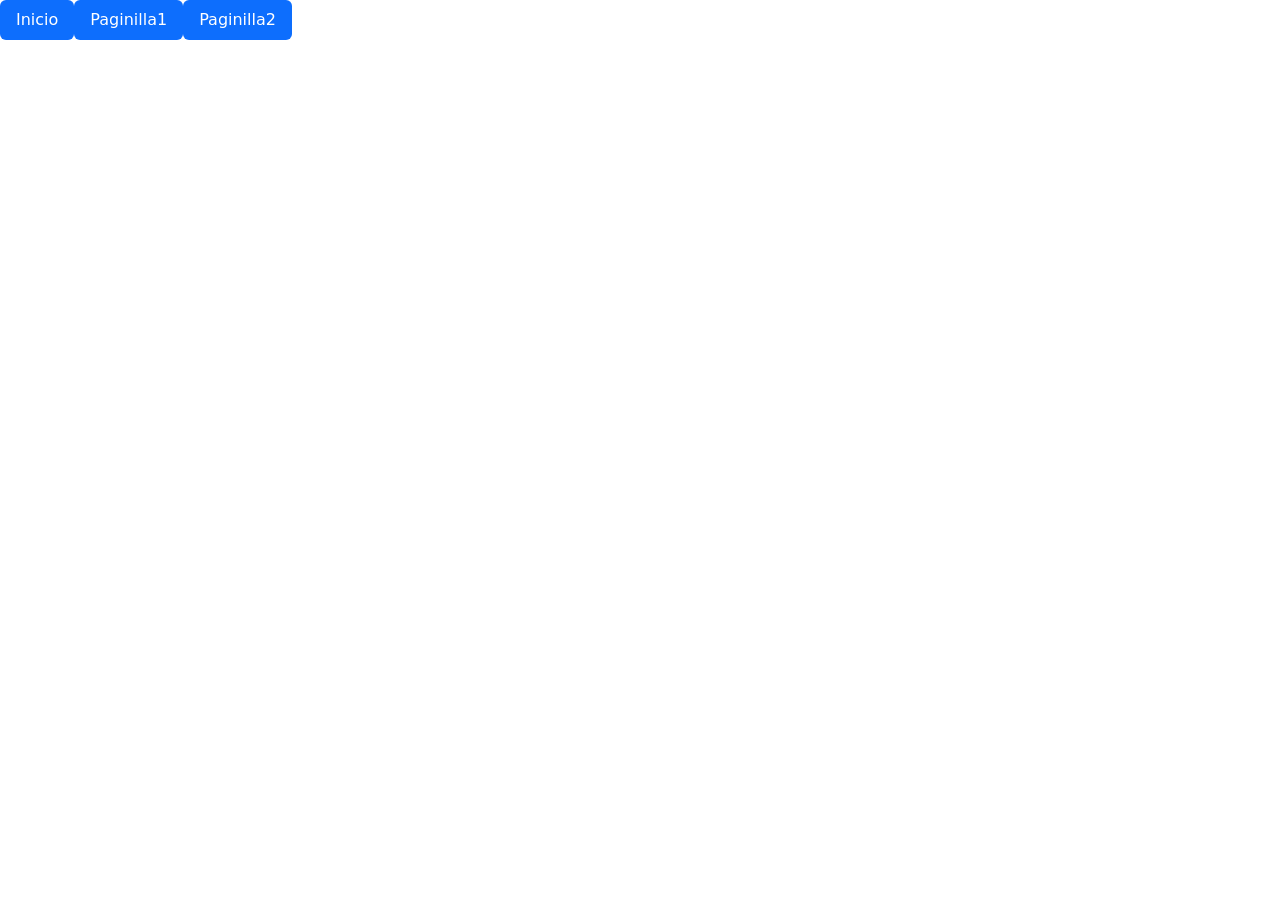
==== index.html @ e14fd226 "Creación de css, hojas y menú Creé las 3 hojas html, la hoja css y añadí el menú bootstrap a las 3 h" ====
<!doctype html> 
<html lang="es">
    <head>
        <title>comparador de carreras</title>
        <meta charset="utf-8">
        <meta name="viewport" content="width=device-width, initial-scale=1">
        <link rel="stylesheet" href="./css/Estilos.css">
        <link href="https://cdn.jsdelivr.net/npm/bootstrap@5.3.8/dist/css/bootstrap.min.css" rel="stylesheet" integrity="sha384-sRIl4kxILFvY47J16cr9ZwB07vP4J8+LH7qKQnuqkuIAvNWLzeN8tE5YBujZqJLB" crossorigin="anonymous">
    </head>

    <body>
        <ul class="nav nav-pills">
            <li class="nav-item">
              <a class="nav-link active" aria-current="page" href="./index.html">Inicio</a>
            </li>
            <li class="nav-item">
                <a class="nav-link active" aria-current="page" href="salidas.html">Paginilla1</a>
            </li>
            <li class="nav-item">
                <a class="nav-link active" aria-current="page" href="carreras.html">Paginilla2</a>
            </li>
        </ul>
        <script src="https://cdn.jsdelivr.net/npm/bootstrap@5.3.8/dist/js/bootstrap.bundle.min.js" integrity="sha384-FKyoEForCGlyvwx9Hj09JcYn3nv7wiPVlz7YYwJrWVcXK/BmnVDxM+D2scQbITxI" crossorigin="anonymous"></script>
    </body>
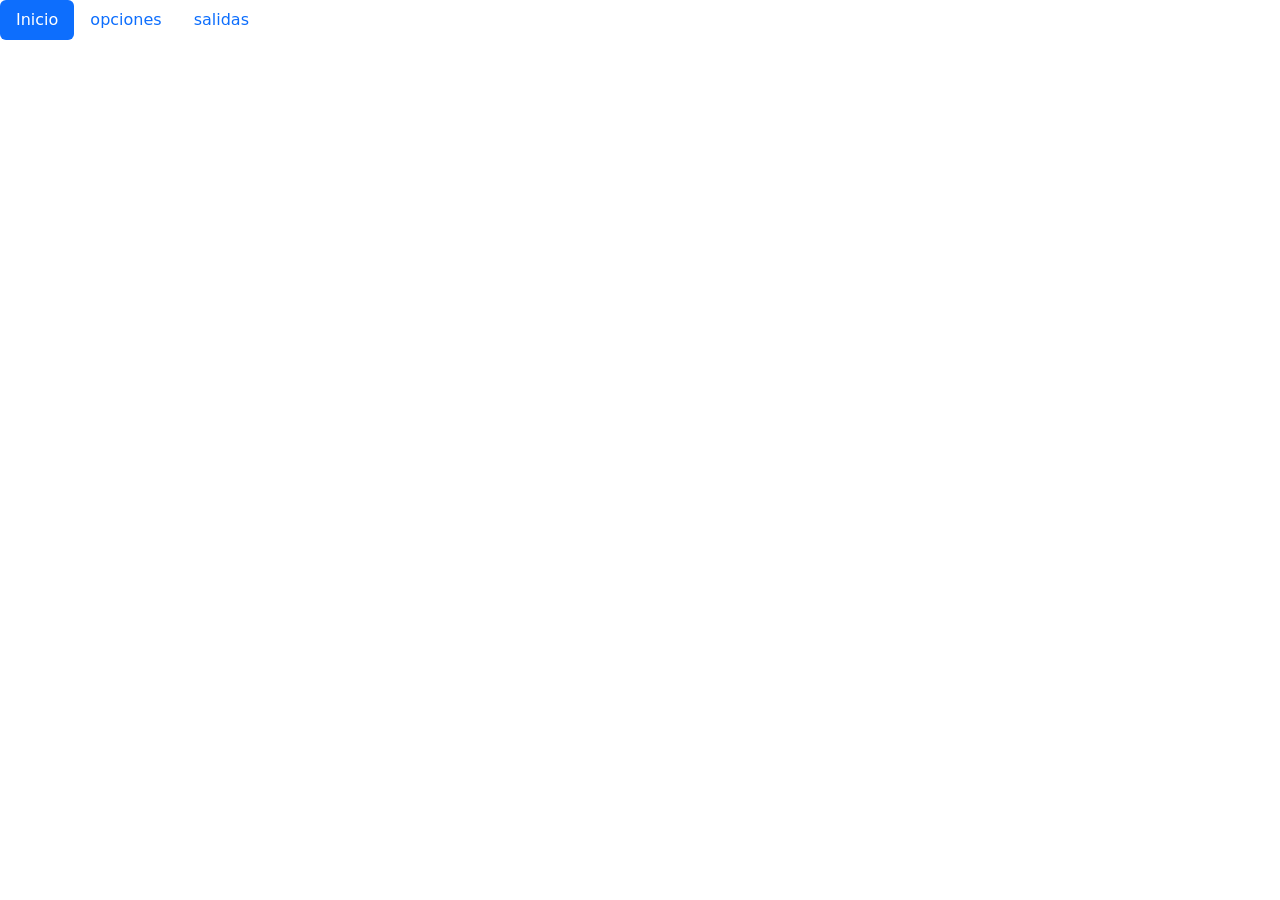
==== commit 4cb85d4f: "Tablas y menú Añadí la tabla a la hoja salidas y arreglé el menú" ====
--- a/index.html
+++ b/index.html
@@ -14,10 +14,10 @@
               <a class="nav-link active" aria-current="page" href="./index.html">Inicio</a>
             </li>
             <li class="nav-item">
-                <a class="nav-link active" aria-current="page" href="salidas.html">Paginilla1</a>
+                <a class="nav-link" href="opciones.html">opciones</a>
             </li>
             <li class="nav-item">
-                <a class="nav-link active" aria-current="page" href="carreras.html">Paginilla2</a>
+                <a class="nav-link" href="salidas.html">salidas</a>
             </li>
         </ul>
         <script src="https://cdn.jsdelivr.net/npm/bootstrap@5.3.8/dist/js/bootstrap.bundle.min.js" integrity="sha384-FKyoEForCGlyvwx9Hj09JcYn3nv7wiPVlz7YYwJrWVcXK/BmnVDxM+D2scQbITxI" crossorigin="anonymous"></script>
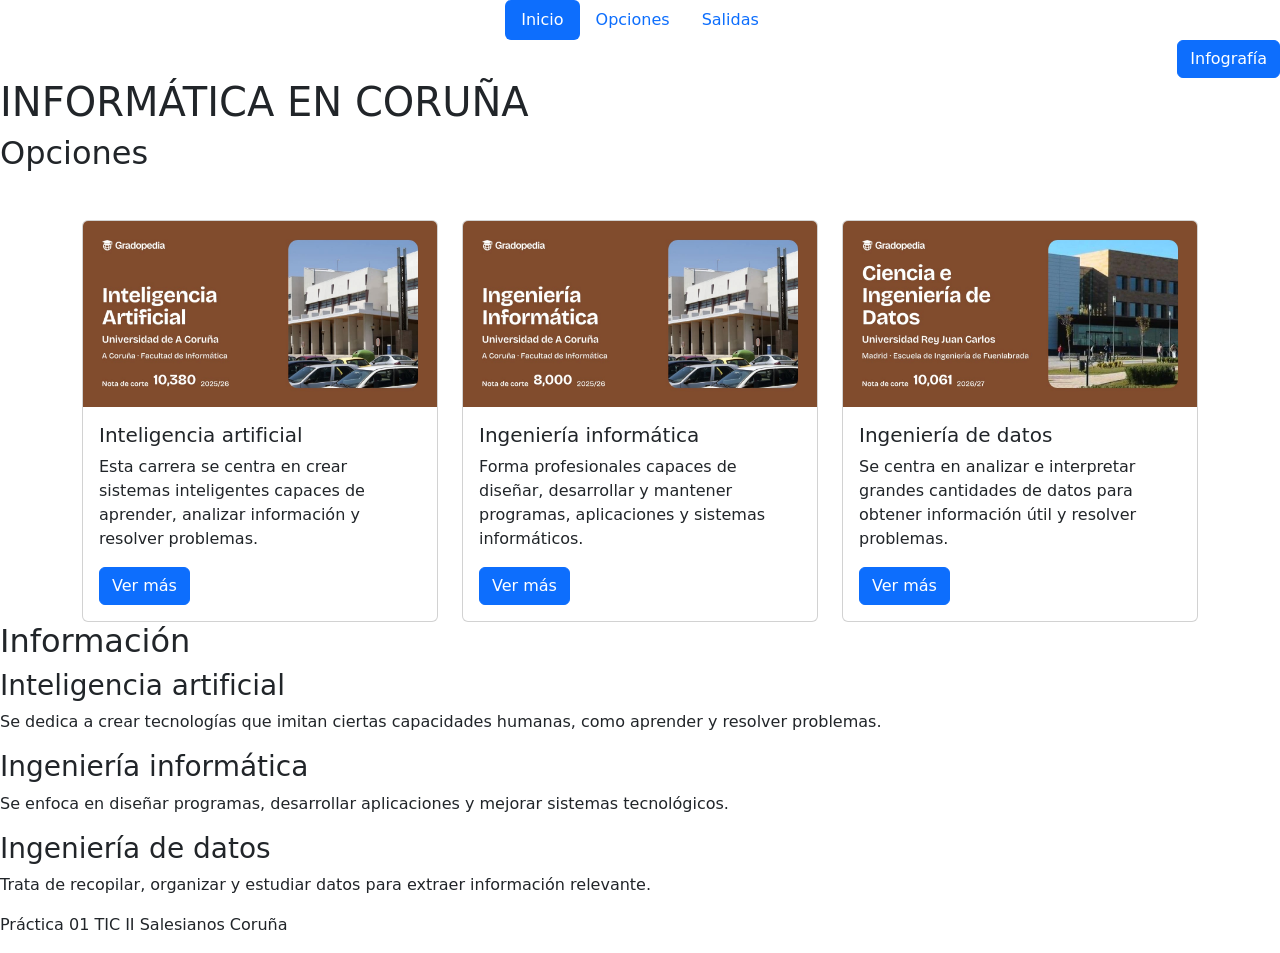
==== commit 7194c525: "Citacion de imagenes en readme cite las imagenes en el readme" ====
--- a/index.html
+++ b/index.html
@@ -8,18 +8,113 @@
         <link href="https://cdn.jsdelivr.net/npm/bootstrap@5.3.8/dist/css/bootstrap.min.css" rel="stylesheet" integrity="sha384-sRIl4kxILFvY47J16cr9ZwB07vP4J8+LH7qKQnuqkuIAvNWLzeN8tE5YBujZqJLB" crossorigin="anonymous">
     </head>
 
-    <body>
-        <ul class="nav nav-pills">
-            <li class="nav-item">
+    <body class="fondo">
+        <ul class="nav nav-pills justify-content-center">
+            <li class="menu"class="nav-item">
               <a class="nav-link active" aria-current="page" href="./index.html">Inicio</a>
             </li>
-            <li class="nav-item">
-                <a class="nav-link" href="opciones.html">opciones</a>
+            <li class="menu" class="nav-item">
+                <a class="nav-link" href="opciones.html">Opciones</a>
             </li>
-            <li class="nav-item">
-                <a class="nav-link" href="salidas.html">salidas</a>
+            <li class="menu" class="nav-item">
+                <a class="nav-link" href="salidas.html">Salidas</a>
             </li>
         </ul>
+
+        <div class="d-flex justify-content-end">
+            <button class="btn btn-primary" type="button"
+                data-bs-toggle="offcanvas"
+                data-bs-target="#offcanvasRight"
+                aria-controls="offcanvasRight">
+                Infografía
+            </button>
+        </div>
+        
+        <div class="offcanvas offcanvas-end" tabindex="-1"
+            id="offcanvasRight"
+            aria-labelledby="offcanvasRightLabel">
+        
+            <div class="offcanvas-header">
+                <h5 class="offcanvas-title" id="offcanvasRightLabel">
+                    Infografía
+                </h5>
+        
+                <button type="button"
+                    class="btn-close"
+                    data-bs-dismiss="offcanvas"
+                    aria-label="Cerrar">
+                </button>
+            </div>
+        
+            <div class="offcanvas-body">
+                <p>Gradopedia:</p>
+                <a class="d-block" href="https://gradopedia.es/grados/inteligencia-artificial/udc-a-coruna">Inteligencia artificial</a>
+                <a class="d-block" href="https://gradopedia.es/grados/ingenieria-informatica/udc-a-coruna">Ingeniería informática</a>
+                <a class="d-block" href="https://gradopedia.es/grados/ciencia-e-ingenieria-de-datos/udc-a-coruna">   Ingeniería de datos</a>
+                <p>UDC</p>
+                <a class="d-block" href="https://www.udc.gal/es/futuros_estudantes/portas_abertas-00001/graos/int-artificial/">Inteligencia artificial</a>
+                <a class="d-block" href="https://www.udc.gal/es/centros_departamentos_servizos/centros/centro/?codigo=614"> Ingeniería informática</a>
+                <a class="d-block" href="https://estudos.udc.es/es/study/detail/614g02v01">Ingeniería de datos</a>
+                <p>IA</p>
+                <a class="d-block" href="https://chatgpt.com">ChatGPT</a>
+                <a class="d-block" href="https://gemini.google.com">Gemini</a>
+            </div>
+          </div>
+    </div>
+        <div class="contenedor-titulo">
+            <h1 class="titulo">INFORMÁTICA EN CORUÑA</h1>
+        </div>
+        <h2 class="subtitulo">Opciones</h2>
+        <div class="container mt-5">
+            <div class="row justify-content-center">
+        
+                <div class="col-md-4">
+                    <div class="card h-100">
+                        <img src="./Imágenes/Inteligencia-Artificial.jpg" class="card-img-top" alt="...">
+                        <div class="card-body">
+                            <h5 class="card-title">Inteligencia artificial</h5>
+                            <p class="card-text">Esta carrera se centra en crear sistemas inteligentes capaces de aprender, analizar información y resolver problemas.</p>
+                            <a href="https://gradopedia.es/grados/inteligencia-artificial/udc-a-coruna" class="btn btn-primary">Ver más</a>
+                        </div>
+                    </div>
+                </div>
+        
+                <div class="col-md-4">
+                    <div class="card h-100">
+                        <img src="./Imágenes/Ingeniería-Informática.jpg" class="card-img-top" alt="...">
+                        <div class="card-body">
+                            <h5 class="card-title">Ingeniería informática</h5>
+                            <p class="card-text">Forma profesionales capaces de diseñar, desarrollar y mantener programas, aplicaciones y sistemas informáticos.</p>
+                            <a href="https://gradopedia.es/grados/ingenieria-informatica/udc-a-coruna" class="btn btn-primary">Ver más</a>
+                        </div>
+                    </div>
+                </div>
+        
+                <div class="col-md-4">
+                    <div class="card h-100">
+                        <img src="./Imágenes/Ingeniería-de-datos.jpg" class="card-img-top" alt="...">
+                        <div class="card-body">
+                            <h5 class="card-title">Ingeniería de datos</h5>
+                            <p class="card-text">Se centra en analizar e interpretar grandes cantidades de datos para obtener información útil y resolver problemas.</p>
+                            <a href="https://gradopedia.es/grados/ciencia-e-ingenieria-de-datos/udc-a-coruna" class="btn btn-primary">Ver más</a>
+                        </div>
+                    </div>
+                </div>
+        
+            </div>
+        </div>
+        <h2 class="subtitulo">Información</h2>
+        <h3 class="subtitulo2">Inteligencia artificial</h3>
+            <p class="parrafos">Se dedica a crear tecnologías que imitan ciertas capacidades humanas, como aprender y resolver problemas.</p>
+        <h3 class="subtitulo2">Ingeniería informática</h3>
+            <p class="parrafos">Se enfoca en diseñar programas, desarrollar aplicaciones y mejorar sistemas tecnológicos.</p>
+        <h3 class="subtitulo2">Ingeniería de datos</h3>
+            <p class="parrafos">Trata de recopilar, organizar y estudiar datos para extraer información relevante.</p>
+
         <script src="https://cdn.jsdelivr.net/npm/bootstrap@5.3.8/dist/js/bootstrap.bundle.min.js" integrity="sha384-FKyoEForCGlyvwx9Hj09JcYn3nv7wiPVlz7YYwJrWVcXK/BmnVDxM+D2scQbITxI" crossorigin="anonymous"></script>
     </body>
+
+    <footer class="footer">
+        <p>Práctica 01 TIC II    Salesianos Coruña</p>
+    </footer>
     
